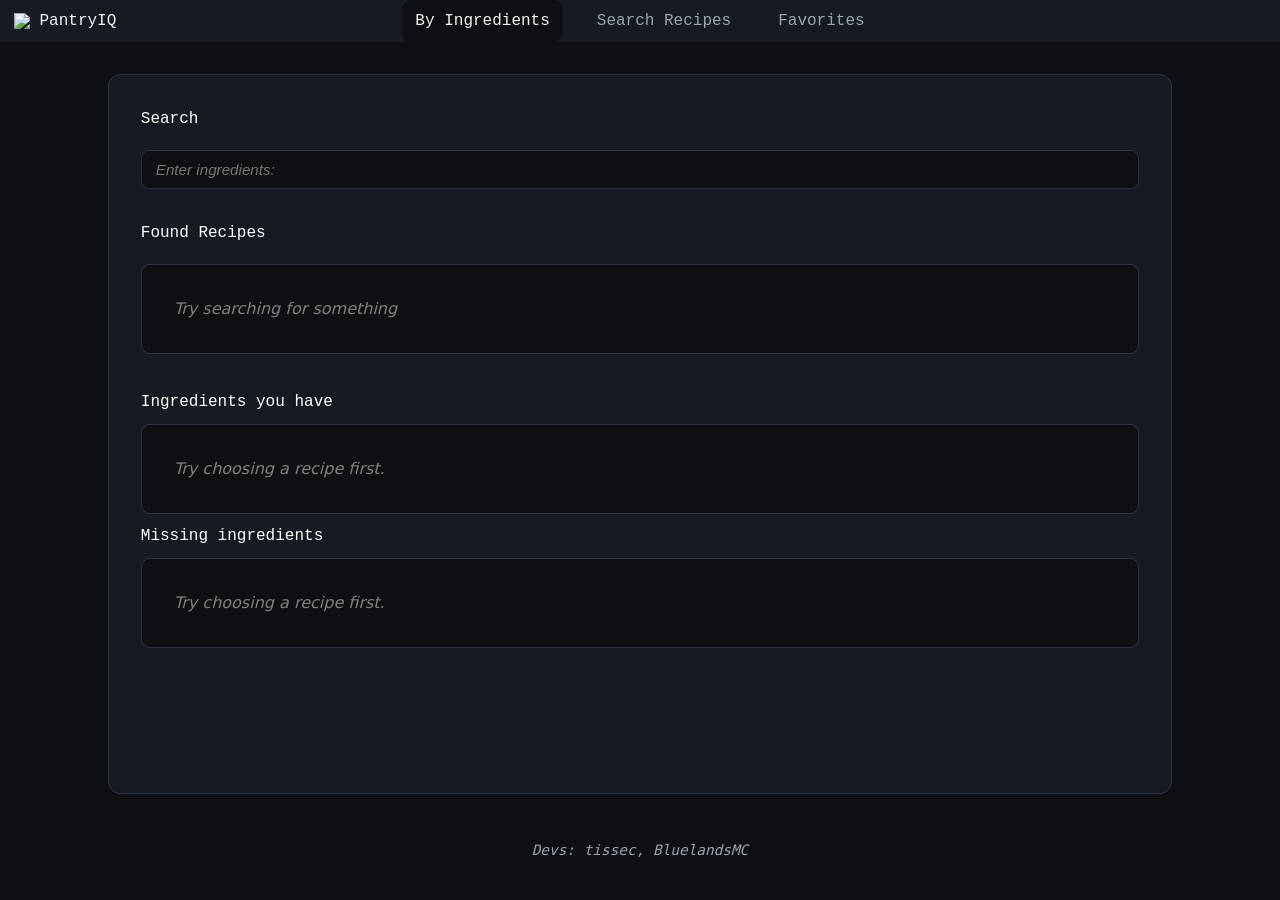
==== html/byIngredients.html @ 43af67f8 "Frontend improvements and homepage. Added new favicon. Modified the navbar. Added homepage. and more" ====
<!DOCTYPE html>
<html lang="en">
<head>
    <meta charset="UTF-8">
    <meta name="viewport" content="width=device-width, initial-scale=1.0">
    <link rel="icon" href="/favicon.ico" type="image/x-icon"/>
    <link rel="stylesheet" href="/css/dark-theme.css">
    <script src="/js/byIngredients.js" defer></script>
    <title>ByIngredients - PantryIQ</title>
</head>
<body>
    <!-- TOP BAR ---------------------------------------------------------------------------------------------->
    <div class="navbar">
        <a href="/"><img src="/favicon.ico" id="logo">PantryIQ</a>
        <div class="centerme">
            <a class="active" href="/byIngredients">By Ingredients</a>
            <a href="">Search Recipes</a>
            <a href="">Favorites</a>
        </div>
    </div >

    <!--MAIN CONTENT ------------------------------------------------------------------------------------------>
    <div class="mainContent">
        <div class="otherMainContent">
            <div class="row">
                <div class="InputSection">
                    <a>Search</a>
                    <input type="text" id="firstinputsection" placeholder="Enter ingredients:">
                </div>
                <div class="RecipeSection">
                    <a>Found Recipes</a>
                    <div class="reciperesults">
                        <p class="info">Try searching for something</p>
                    </div>
                </div>
            </div>
            <div class="ShoppingSection">
                <a>Ingredients you have</a>
                <div class="MissingShoppingList">
                    <p class="info">Try choosing a recipe first.</p>
                    <!--<div class="shoppingitem">
                        <input type="checkbox">
                        <a>200g Mozarella Cheese</a>
                    </div>-->
                </div>
                <a>Missing ingredients</a>
                <div class="MatchingShoppingList">
                    <p class="info">Try choosing a recipe first.</p>
                    <!--<div class="shoppingitem">
                        <input type="checkbox">
                        <a>200g Mozarella Cheese</a>
                    </div>-->
                </div>
            </div>
        </div>
    </div>
    <pre>Devs: tissec, BluelandsMC</pre>
</body>
</html>
---- css/dark-theme.css ----
:root {
    --bg-dark: #0d0f12;
    --card-bg: #161a22;
    --card-hover: #1f2430;
    --border-color: #2d3342;
    --accent-color: #38bdf8;
    --accent-hover: #0284c7;
    --text-primary: #f3f4f6;
    --text-secondary: #9ca3af;
    --font-stack: system-ui, -apple-system, BlinkMacSystemFont, 'Segoe UI', Roboto, sans-serif;
    --font-mono: 'Courier New', Courier, monospace;
}

body {
    background-color: var(--bg-dark);
    color: var(--text-primary);
    font-family: var(--font-stack);
    line-height: 1.5;
    margin: 0;
    padding: 0;
}

a {
    color: white;
    font-family: 'Courier New', Courier, monospace;
}

h1 {
    color: var(--text-primary);
    text-align: center;
    font-family: var(--font-mono);
    font-size: 2rem;
    letter-spacing: -0.5px;
}

.info {
    color: gray;
    font-style: italic;
}

.navbar {
    display: flex;
    background-color: var(--card-bg);
    overflow: hidden;
}

.navbar a {
    color: var(--text-primary);
    padding: 1vh 1.5vh;
    text-decoration: none;
    font-size: medium;
    transition: ease 0.2s;
    border-radius: 1vh;
}

.navbar a:hover {
    color: var(--text-secondary);
    background-color: var(--bg-dark);
}

.navbar a.active {
    color: var(--text-primary);
    background-color: var(--bg-dark);
    border-radius: 1vh;
}

.navbar a.active:hover {
    color: var(--text-secondary);
    background-color: var(--bg-dark);
}

#logo {
    height: 30px;
    vertical-align: middle;
    margin-right: 10px;
}

.headerButtons {
    justify-content: center;
    gap: 12px;
}

.headerButtons button {
    color: var(--text-primary);
    background-color: var(--card-bg);
    border: 1px solid var(--border-color);
    border-radius: 8px;
    padding: 8px 18px;
    font-family: var(--font-stack);
    font-weight: 500;
    font-size: 0.9rem;
    cursor: pointer;
    transition: all 0.2s ease;
}

.headerButtons button:hover {
    background-color: var(--accent-color);
    border-color: var(--accent-color);
    color: #000;
    transform: translateY(-1px);
}

.centerme {
    position: absolute;
    display: flex;
    left: 50%;
    transform: translate(-50%);
    align-self: center;
    text-align: center;
    font-size: 1.2rem;
    gap: 20px;
}

.centerme a {
    color: var(--text-secondary);
    text-decoration: none;
    transition: color 0.2s ease;
}

.mainContent {
    display: flex;
    justify-content: center;
    min-height: 80vh;
    padding: 2rem 1rem;
}

.otherMainContent {
    padding: 2rem;
    width: 80%;
    max-width: 1000px;
    border: 1px solid var(--border-color);
    border-radius: 12px;
    background-color: var(--card-bg);
}

.InputSection {
    display: flex;
    flex-direction: column;
    flex: 1;
    gap: 10px;
}

.InputSection input {
    padding: 10px 14px;
    margin-top: 1vh;
    background-color: var(--bg-dark);
    border: 1px solid var(--border-color);
    border-radius: 8px;
    color: var(--text-primary);
    font-size: 0.95rem;
    outline: none;
    transition: border-color 0.2s ease;
}

.InputSection input:focus {
    border-color: var(--accent-color);
}

.RecipeSection {
    display: flex;
    flex-direction: column;
    flex: 1;
    gap: 10px;
    margin-top: 2rem;
}

.RecipeSection a {
    display: flex;
    text-align: left;
}

.reciperesults {
    margin-top: 1vh;
    padding: 1rem 2rem;
    flex-direction: column;
    gap: 12px;
    border: 1px solid var(--border-color);
    border-radius: 1vh;
    background-color: var(--bg-dark);
}

.reciperesult {
    flex-direction: column;
    gap: 8px;
    margin-bottom: 2vh;
    border: 1px solid var(--border-color);
    border-radius: 10px;
    padding: 1rem;
    transition: transform 0.2s ease, border-color 0.2s ease;
}

.reciperesult:hover {
    border-color: var(--accent-color);
    transform: translateY(-2px);
}

.reciperesult a {
    text-align: left;
}

.reciperesultbuttons button {
    flex: 1;
    padding: 8px 12px;
    background-color: var(--card-bg);
    border: 1px solid var(--border-color);
    border-radius: 6px;
    color: var(--text-primary);
    font-size: 0.85rem;
    cursor: pointer;
    transition: background-color 0.2s ease;
}

.reciperesultbuttons button:hover {
    background-color: var(--border-color);
}

.ShoppingSection {
    order: 3;
    display: flex;
    flex-direction: column;
    width: 100%;
    padding-top: 4vh;
    gap: 10px;
}

.ShoppingSection a {
    text-align: left;
}

.MissingShoppingList {
    flex-direction: column;
    gap: 8px;
    padding: 1rem 2rem;
    border: 1px solid var(--border-color);
    border-radius: 1vh;
    background-color: var(--bg-dark);
}

.MatchingShoppingList {
    flex-direction: column;
    gap: 8px;
    padding: 1rem 2rem;
    border: 1px solid var(--border-color);
    border-radius: 1vh;
    background-color: var(--bg-dark);
}

.shoppingitem {
    margin-bottom: 1vh;
    align-items: center;
    gap: 10px;
    padding: 8px 12px;
    background-color: var(--bg-dark);
    border-radius: 6px;
    border: 1px solid var(--border-color);
}

.shoppingitem input[type="checkbox"] {
    accent-color: var(--accent-color);
    cursor: pointer;
}

#firstinputsection {
    font-style: italic;
}

pre {
  color: var(--text-secondary);
  font-family: "Fira Code", "Cascadia Code", Consolas, Monaco, "Andale Mono", "Ubuntu Mono", monospace;
  font-size: 0.9rem;
  font-style: italic;
  text-align: center;
}


/* From Uiverse.io by iZOXVL Modified by tissec */ 
.boton-elegante {
  padding: 15px 30px;
  border: 2px solid var(--border-color);
  background-color: var(--bg-dark);
  color: #ffffff;
  font-size: 1.2rem;
  cursor: pointer;
  border-radius: 30px;
  transition: all 0.4s ease;
  outline: none;
  position: relative;
  overflow: hidden;
  font-weight: bold;
}

.boton-elegante::after {
  content: "";
  position: absolute;
  top: 0;
  left: 0;
  width: 100%;
  height: 100%;
  background: radial-gradient(
    circle,
    rgba(255, 255, 255, 0.25) 0%,
    rgba(255, 255, 255, 0) 70%
  );
  transform: scale(0);
  transition: transform 0.5s ease;
}

.boton-elegante:hover::after {
  transform: scale(4);
}

.boton-elegante:hover {
  border-color: #666666;
  background: #292929;
}
/* ------------------------------------------------------- */


/* From Uiverse.io by Creatlydev Modified by tissec*/ 
.btn-github {
  cursor: pointer;
  display: flex;
  gap: 0.5rem;
  border: none;

  transition: all 0.5s cubic-bezier(0.165, 0.84, 0.44, 1);
  border-radius: 100px;
  font-weight: 800;
  place-content: center;

  padding: 0.75rem 1rem;
  font-size: 0.825rem;
  line-height: 1rem;

  background-color: rgba(0, 0, 0, 0.4);
  box-shadow:
    inset 0 1px 0 0 rgba(255, 255, 255, 0.04),
    inset 0 0 0 1px rgba(255, 255, 255, 0.04);
  color: #fff;
}

.btn-github:hover {
  box-shadow:
    inset 0 1px 0 0 rgba(255, 255, 255, 0.08),
    inset 0 0 0 1px rgba(252, 232, 3, 0.08);
  color: #fce803;
  transform: translate(0, -0.25rem);
  background-color: rgba(0, 0, 0, 0.5);
}
/* ------------------------------------------------------- */
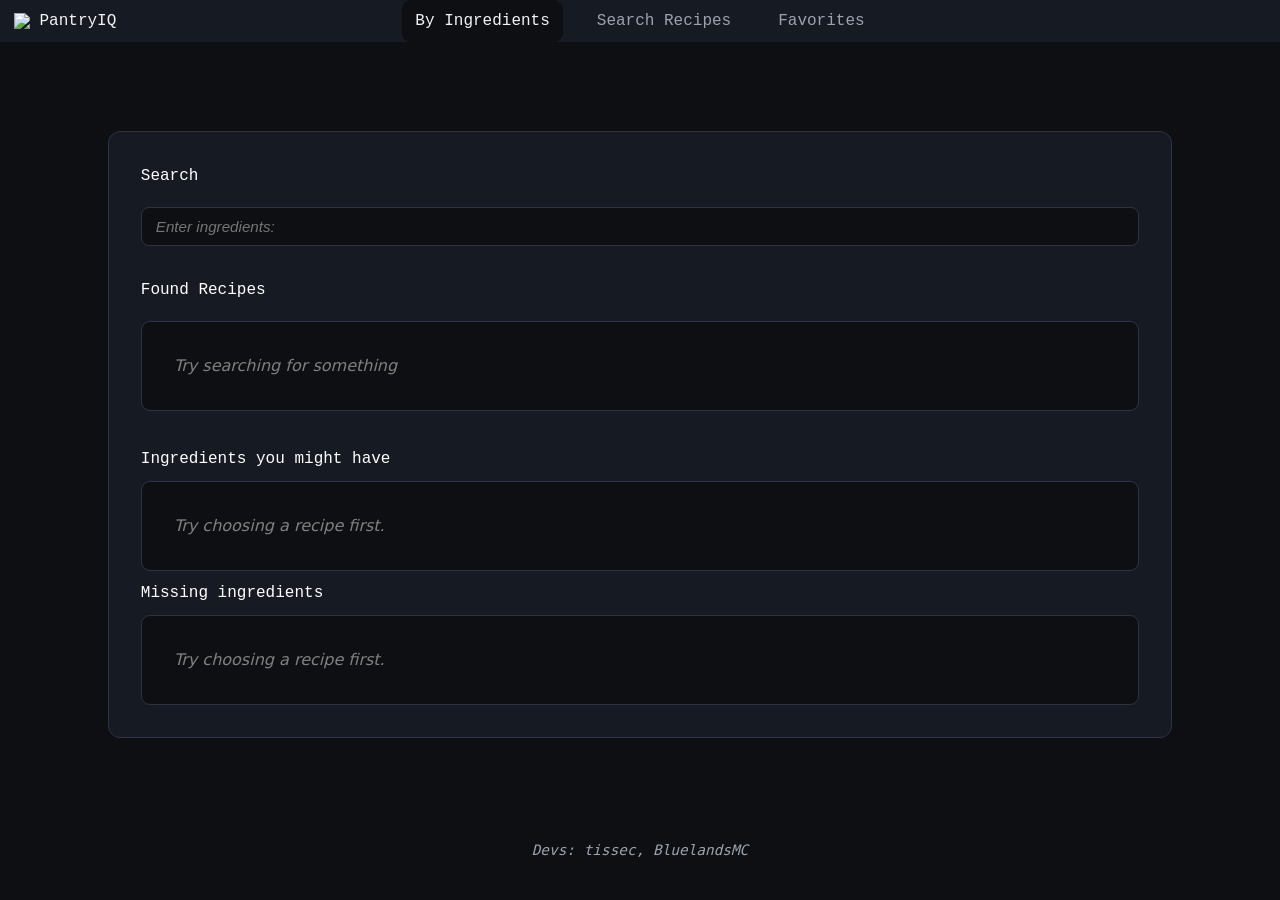
==== commit 40f04bdf: "Refactor search functionality and improve HTML structure" ====
--- a/html/byIngredients.html
+++ b/html/byIngredients.html
@@ -1,23 +1,25 @@
 <!DOCTYPE html>
 <html lang="en">
+
 <head>
     <meta charset="UTF-8">
     <meta name="viewport" content="width=device-width, initial-scale=1.0">
-    <link rel="icon" href="/favicon.ico" type="image/x-icon"/>
+    <link rel="icon" href="/favicon.ico" type="image/x-icon" />
     <link rel="stylesheet" href="/css/dark-theme.css">
     <script src="/js/byIngredients.js" defer></script>
     <title>ByIngredients - PantryIQ</title>
 </head>
+
 <body>
     <!-- TOP BAR ---------------------------------------------------------------------------------------------->
     <div class="navbar">
         <a href="/"><img src="/favicon.ico" id="logo">PantryIQ</a>
         <div class="centerme">
             <a class="active" href="/byIngredients">By Ingredients</a>
-            <a href="">Search Recipes</a>
-            <a href="">Favorites</a>
+            <a href="/searchrecipes">Search Recipes</a>
+            <a href="/favorites">Favorites</a>
         </div>
-    </div >
+    </div>
 
     <!--MAIN CONTENT ------------------------------------------------------------------------------------------>
     <div class="mainContent">
@@ -35,7 +37,7 @@
                 </div>
             </div>
             <div class="ShoppingSection">
-                <a>Ingredients you have</a>
+                <a>Ingredients you might have</a>
                 <div class="MissingShoppingList">
                     <p class="info">Try choosing a recipe first.</p>
                     <!--<div class="shoppingitem">
@@ -56,4 +58,5 @@
     </div>
     <pre>Devs: tissec, BluelandsMC</pre>
 </body>
+
 </html>
--- a/css/dark-theme.css
+++ b/css/dark-theme.css
@@ -120,6 +120,7 @@
 .mainContent {
     display: flex;
     justify-content: center;
+    align-items: center;
     min-height: 80vh;
     padding: 2rem 1rem;
 }
@@ -127,7 +128,6 @@
 .otherMainContent {
     padding: 2rem;
     width: 80%;
-    max-width: 1000px;
     border: 1px solid var(--border-color);
     border-radius: 12px;
     background-color: var(--card-bg);
@@ -174,9 +174,14 @@
     padding: 1rem 2rem;
     flex-direction: column;
     gap: 12px;
-    border: 1px solid var(--border-color);
-    border-radius: 1vh;
-    background-color: var(--bg-dark);
+    border-radius: 1vh;
+    background-color: var(--bg-dark);
+    border: 1px solid var(--border-color);
+    max-height: 350px;
+    overflow-y: auto;
+
+    scrollbar-width: thin;
+    scrollbar-color: var(--accent-color) var(--bg-dark);
 }
 
 .reciperesult {
@@ -234,6 +239,11 @@
     border: 1px solid var(--border-color);
     border-radius: 1vh;
     background-color: var(--bg-dark);
+    max-height: 350px;
+    overflow-y: auto;
+
+    scrollbar-width: thin;
+    scrollbar-color: var(--accent-color) var(--bg-dark);
 }
 
 .MatchingShoppingList {
@@ -243,16 +253,22 @@
     border: 1px solid var(--border-color);
     border-radius: 1vh;
     background-color: var(--bg-dark);
+    max-height: 350px;
+    overflow-y: auto;
+
+    scrollbar-width: thin;
+    scrollbar-color: var(--accent-color) var(--bg-dark);
 }
 
 .shoppingitem {
     margin-bottom: 1vh;
     align-items: center;
     gap: 10px;
-    padding: 8px 12px;
-    background-color: var(--bg-dark);
+    background-color: var(--bg-dark);
+    /*
     border-radius: 6px;
     border: 1px solid var(--border-color);
+    */
 }
 
 .shoppingitem input[type="checkbox"] {
@@ -265,86 +281,86 @@
 }
 
 pre {
-  color: var(--text-secondary);
-  font-family: "Fira Code", "Cascadia Code", Consolas, Monaco, "Andale Mono", "Ubuntu Mono", monospace;
-  font-size: 0.9rem;
-  font-style: italic;
-  text-align: center;
-}
-
-
-/* From Uiverse.io by iZOXVL Modified by tissec */ 
+    color: var(--text-secondary);
+    font-family: "Fira Code", "Cascadia Code", Consolas, Monaco, "Andale Mono", "Ubuntu Mono", monospace;
+    font-size: 0.9rem;
+    font-style: italic;
+    text-align: center;
+}
+
+
+/* From Uiverse.io by iZOXVL Modified by tissec */
 .boton-elegante {
-  padding: 15px 30px;
-  border: 2px solid var(--border-color);
-  background-color: var(--bg-dark);
-  color: #ffffff;
-  font-size: 1.2rem;
-  cursor: pointer;
-  border-radius: 30px;
-  transition: all 0.4s ease;
-  outline: none;
-  position: relative;
-  overflow: hidden;
-  font-weight: bold;
+    padding: 15px 30px;
+    border: 2px solid var(--border-color);
+    background-color: var(--bg-dark);
+    color: #ffffff;
+    font-size: 1.2rem;
+    cursor: pointer;
+    border-radius: 30px;
+    transition: all 0.4s ease;
+    outline: none;
+    position: relative;
+    overflow: hidden;
+    font-weight: bold;
 }
 
 .boton-elegante::after {
-  content: "";
-  position: absolute;
-  top: 0;
-  left: 0;
-  width: 100%;
-  height: 100%;
-  background: radial-gradient(
-    circle,
-    rgba(255, 255, 255, 0.25) 0%,
-    rgba(255, 255, 255, 0) 70%
-  );
-  transform: scale(0);
-  transition: transform 0.5s ease;
+    content: "";
+    position: absolute;
+    top: 0;
+    left: 0;
+    width: 100%;
+    height: 100%;
+    background: radial-gradient(circle,
+            rgba(255, 255, 255, 0.25) 0%,
+            rgba(255, 255, 255, 0) 70%);
+    transform: scale(0);
+    transition: transform 0.5s ease;
 }
 
 .boton-elegante:hover::after {
-  transform: scale(4);
+    transform: scale(4);
 }
 
 .boton-elegante:hover {
-  border-color: #666666;
-  background: #292929;
-}
+    border-color: #666666;
+    background: #292929;
+}
+
 /* ------------------------------------------------------- */
 
 
-/* From Uiverse.io by Creatlydev Modified by tissec*/ 
+/* From Uiverse.io by Creatlydev Modified by tissec*/
 .btn-github {
-  cursor: pointer;
-  display: flex;
-  gap: 0.5rem;
-  border: none;
-
-  transition: all 0.5s cubic-bezier(0.165, 0.84, 0.44, 1);
-  border-radius: 100px;
-  font-weight: 800;
-  place-content: center;
-
-  padding: 0.75rem 1rem;
-  font-size: 0.825rem;
-  line-height: 1rem;
-
-  background-color: rgba(0, 0, 0, 0.4);
-  box-shadow:
-    inset 0 1px 0 0 rgba(255, 255, 255, 0.04),
-    inset 0 0 0 1px rgba(255, 255, 255, 0.04);
-  color: #fff;
+    cursor: pointer;
+    display: flex;
+    gap: 0.5rem;
+    border: none;
+
+    transition: all 0.5s cubic-bezier(0.165, 0.84, 0.44, 1);
+    border-radius: 100px;
+    font-weight: 800;
+    place-content: center;
+
+    padding: 0.75rem 1rem;
+    font-size: 0.825rem;
+    line-height: 1rem;
+
+    background-color: rgba(0, 0, 0, 0.4);
+    box-shadow:
+        inset 0 1px 0 0 rgba(255, 255, 255, 0.04),
+        inset 0 0 0 1px rgba(255, 255, 255, 0.04);
+    color: #fff;
 }
 
 .btn-github:hover {
-  box-shadow:
-    inset 0 1px 0 0 rgba(255, 255, 255, 0.08),
-    inset 0 0 0 1px rgba(252, 232, 3, 0.08);
-  color: #fce803;
-  transform: translate(0, -0.25rem);
-  background-color: rgba(0, 0, 0, 0.5);
-}
+    box-shadow:
+        inset 0 1px 0 0 rgba(255, 255, 255, 0.08),
+        inset 0 0 0 1px rgba(252, 232, 3, 0.08);
+    color: #fce803;
+    transform: translate(0, -0.25rem);
+    background-color: rgba(0, 0, 0, 0.5);
+}
+
 /* ------------------------------------------------------- */
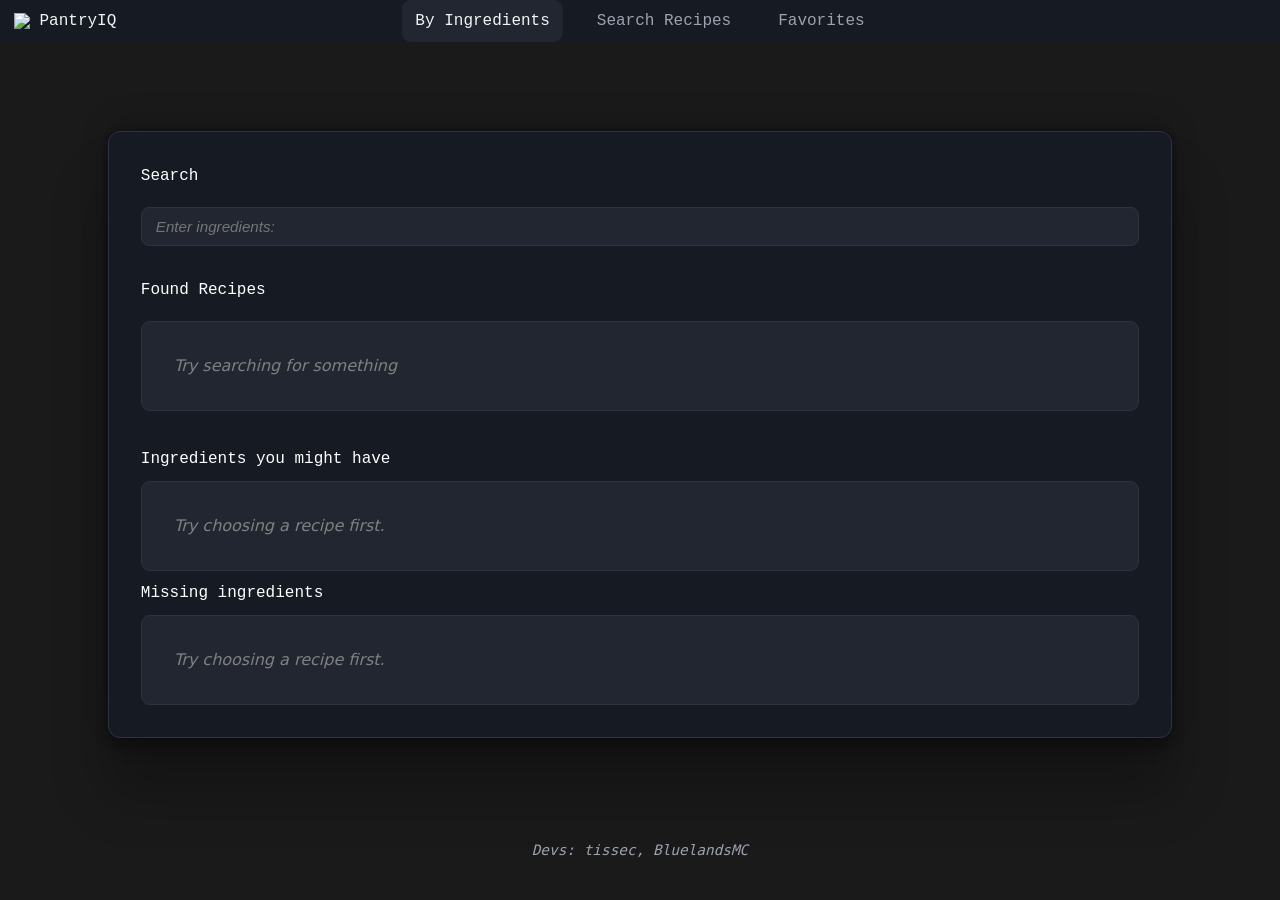
==== commit 0a90abf6: "improve recipe display Update dark theme colors, enhance button styles, and improve recipe display" ====
--- a/html/byIngredients.html
+++ b/html/byIngredients.html
@@ -24,18 +24,18 @@
     <!--MAIN CONTENT ------------------------------------------------------------------------------------------>
     <div class="mainContent">
         <div class="otherMainContent">
-            <div class="row">
-                <div class="InputSection">
-                    <a>Search</a>
-                    <input type="text" id="firstinputsection" placeholder="Enter ingredients:">
-                </div>
-                <div class="RecipeSection">
-                    <a>Found Recipes</a>
-                    <div class="reciperesults">
-                        <p class="info">Try searching for something</p>
-                    </div>
+
+            <div class="InputSection">
+                <a>Search</a>
+                <input type="text" id="firstinputsection" placeholder="Enter ingredients:">
+            </div>
+            <div class="RecipeSection">
+                <a>Found Recipes</a>
+                <div class="reciperesults">
+                    <p class="info">Try searching for something</p>
                 </div>
             </div>
+
             <div class="ShoppingSection">
                 <a>Ingredients you might have</a>
                 <div class="MissingShoppingList">
--- a/css/dark-theme.css
+++ b/css/dark-theme.css
@@ -1,10 +1,12 @@
 :root {
-    --bg-dark: #0d0f12;
+    --bg-dark: #1a1a1a;
+    /* #0d0f12 */
     --card-bg: #161a22;
+    --button-bg: #212631;
     --card-hover: #1f2430;
     --border-color: #2d3342;
-    --accent-color: #38bdf8;
-    --accent-hover: #0284c7;
+    --accent-color: #212631;
+    --accent-hover: #404246;
     --text-primary: #f3f4f6;
     --text-secondary: #9ca3af;
     --font-stack: system-ui, -apple-system, BlinkMacSystemFont, 'Segoe UI', Roboto, sans-serif;
@@ -33,6 +35,27 @@
     letter-spacing: -0.5px;
 }
 
+button {
+    flex: 1;
+    padding: 8px 12px;
+    background-color: var(--button-bg);
+    border: 1px solid var(--border-color);
+    border-radius: 10px;
+    color: var(--text-primary);
+    font-size: 0.85rem;
+    cursor: pointer;
+    transition: background-color 0.2s ease;
+    box-shadow: rgba(0, 0, 0, 0.15) 1.95px 1.95px 2.6px;
+}
+
+.row {
+    display: flex;
+    //*    flex-direction: row;
+    align-items: center;
+    gap: 10px;
+    **/
+}
+
 .info {
     color: gray;
     font-style: italic;
@@ -55,18 +78,18 @@
 
 .navbar a:hover {
     color: var(--text-secondary);
-    background-color: var(--bg-dark);
+    background-color: var(--accent-color);
 }
 
 .navbar a.active {
     color: var(--text-primary);
-    background-color: var(--bg-dark);
+    background-color: var(--accent-color);
     border-radius: 1vh;
 }
 
 .navbar a.active:hover {
     color: var(--text-secondary);
-    background-color: var(--bg-dark);
+    background-color: var(--accent-color);
 }
 
 #logo {
@@ -131,6 +154,7 @@
     border: 1px solid var(--border-color);
     border-radius: 12px;
     background-color: var(--card-bg);
+    box-shadow: rgba(0, 0, 0, 0.25) 0px 54px 55px, rgba(0, 0, 0, 0.12) 0px -12px 30px, rgba(0, 0, 0, 0.12) 0px 4px 6px, rgba(0, 0, 0, 0.17) 0px 12px 13px, rgba(0, 0, 0, 0.09) 0px -3px 5px;
 }
 
 .InputSection {
@@ -143,7 +167,7 @@
 .InputSection input {
     padding: 10px 14px;
     margin-top: 1vh;
-    background-color: var(--bg-dark);
+    background-color: var(--accent-color);
     border: 1px solid var(--border-color);
     border-radius: 8px;
     color: var(--text-primary);
@@ -175,13 +199,13 @@
     flex-direction: column;
     gap: 12px;
     border-radius: 1vh;
-    background-color: var(--bg-dark);
+    background-color: var(--accent-color);
     border: 1px solid var(--border-color);
     max-height: 350px;
     overflow-y: auto;
 
     scrollbar-width: thin;
-    scrollbar-color: var(--accent-color) var(--bg-dark);
+    scrollbar-color: rgb(0, 132, 255) var(--accent-color);
 }
 
 .reciperesult {
@@ -238,12 +262,12 @@
     padding: 1rem 2rem;
     border: 1px solid var(--border-color);
     border-radius: 1vh;
-    background-color: var(--bg-dark);
+    background-color: var(--accent-color);
     max-height: 350px;
     overflow-y: auto;
 
     scrollbar-width: thin;
-    scrollbar-color: var(--accent-color) var(--bg-dark);
+    scrollbar-color: rgb(0, 132, 255) var(--accent-color);
 }
 
 .MatchingShoppingList {
@@ -252,19 +276,19 @@
     padding: 1rem 2rem;
     border: 1px solid var(--border-color);
     border-radius: 1vh;
-    background-color: var(--bg-dark);
+    background-color: var(--accent-color);
     max-height: 350px;
     overflow-y: auto;
 
     scrollbar-width: thin;
-    scrollbar-color: var(--accent-color) var(--bg-dark);
+    scrollbar-color: rgb(0, 132, 255) var(--accent-color);
 }
 
 .shoppingitem {
     margin-bottom: 1vh;
     align-items: center;
     gap: 10px;
-    background-color: var(--bg-dark);
+    background-color: var(--accent-color);
     /*
     border-radius: 6px;
     border: 1px solid var(--border-color);
@@ -288,79 +312,9 @@
     text-align: center;
 }
 
-
-/* From Uiverse.io by iZOXVL Modified by tissec */
-.boton-elegante {
-    padding: 15px 30px;
-    border: 2px solid var(--border-color);
-    background-color: var(--bg-dark);
-    color: #ffffff;
-    font-size: 1.2rem;
-    cursor: pointer;
-    border-radius: 30px;
-    transition: all 0.4s ease;
-    outline: none;
-    position: relative;
-    overflow: hidden;
-    font-weight: bold;
-}
-
-.boton-elegante::after {
-    content: "";
-    position: absolute;
-    top: 0;
-    left: 0;
-    width: 100%;
-    height: 100%;
-    background: radial-gradient(circle,
-            rgba(255, 255, 255, 0.25) 0%,
-            rgba(255, 255, 255, 0) 70%);
-    transform: scale(0);
-    transition: transform 0.5s ease;
-}
-
-.boton-elegante:hover::after {
-    transform: scale(4);
-}
-
-.boton-elegante:hover {
-    border-color: #666666;
-    background: #292929;
-}
-
-/* ------------------------------------------------------- */
-
-
-/* From Uiverse.io by Creatlydev Modified by tissec*/
-.btn-github {
-    cursor: pointer;
-    display: flex;
-    gap: 0.5rem;
-    border: none;
-
-    transition: all 0.5s cubic-bezier(0.165, 0.84, 0.44, 1);
-    border-radius: 100px;
-    font-weight: 800;
-    place-content: center;
-
-    padding: 0.75rem 1rem;
-    font-size: 0.825rem;
-    line-height: 1rem;
-
-    background-color: rgba(0, 0, 0, 0.4);
-    box-shadow:
-        inset 0 1px 0 0 rgba(255, 255, 255, 0.04),
-        inset 0 0 0 1px rgba(255, 255, 255, 0.04);
-    color: #fff;
-}
-
-.btn-github:hover {
-    box-shadow:
-        inset 0 1px 0 0 rgba(255, 255, 255, 0.08),
-        inset 0 0 0 1px rgba(252, 232, 3, 0.08);
-    color: #fce803;
-    transform: translate(0, -0.25rem);
-    background-color: rgba(0, 0, 0, 0.5);
-}
-
-/* ------------------------------------------------------- */+.recipeImg {
+    width: 20%;
+    height: auto;
+    border-radius: 8px;
+    margin-bottom: 10px;
+}
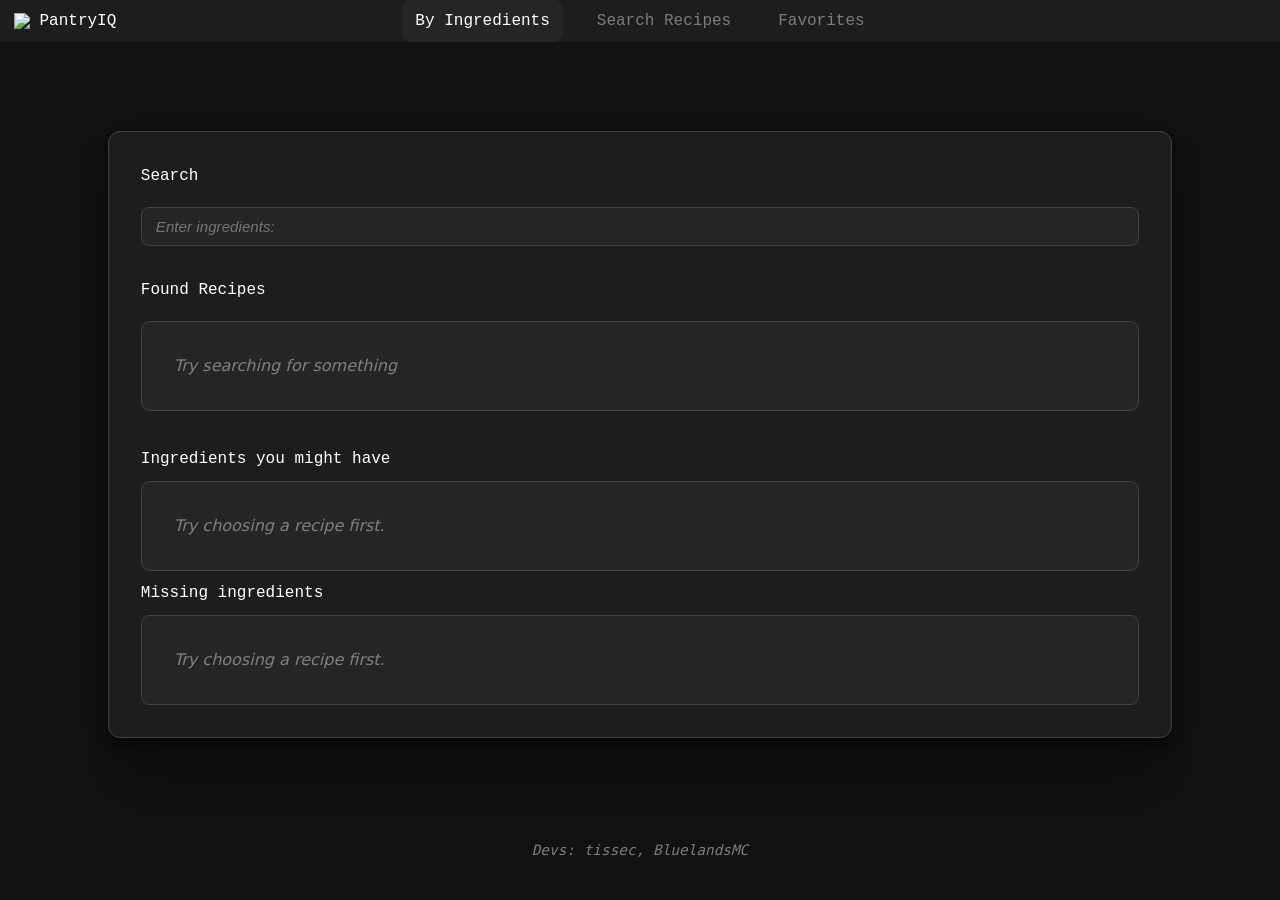
==== commit 0ba1487d: "Code Clean-Up & Organization (With AI)" ====
--- a/html/byIngredients.html
+++ b/html/byIngredients.html
@@ -6,6 +6,7 @@
     <meta name="viewport" content="width=device-width, initial-scale=1.0">
     <link rel="icon" href="/favicon.ico" type="image/x-icon" />
     <link rel="stylesheet" href="/css/dark-theme.css">
+    <script src="/js/shared.js" defer></script>
     <script src="/js/byIngredients.js" defer></script>
     <title>ByIngredients - PantryIQ</title>
 </head>
@@ -31,7 +32,7 @@
             </div>
             <div class="RecipeSection">
                 <a>Found Recipes</a>
-                <div class="reciperesults">
+                <div class="reciperesults"> <!--Results will appear here-->
                     <p class="info">Try searching for something</p>
                 </div>
             </div>
--- a/css/dark-theme.css
+++ b/css/dark-theme.css
@@ -1,20 +1,68 @@
 :root {
-    --bg-dark: #1a1a1a;
-    /* #0d0f12 */
-    --card-bg: #161a22;
-    --button-bg: #212631;
-    --card-hover: #1f2430;
-    --border-color: #2d3342;
-    --accent-color: #212631;
-    --accent-hover: #404246;
-    --text-primary: #f3f4f6;
-    --text-secondary: #9ca3af;
+    /* Base text colors */
+    --pantry-theme-light-a0: #ffffff;
+    --pantry-theme-dark-a0: #000000;
+
+    /* Theme primary colors */
+    --pantry-theme-primary-a0: #918ea8;
+    --pantry-theme-primary-a10: #9b99b0;
+    --pantry-theme-primary-a20: #a6a4b9;
+    --pantry-theme-primary-a30: #b1afc2;
+    --pantry-theme-primary-a40: #bcbaca;
+    --pantry-theme-primary-a50: #c6c5d3;
+
+    /* Theme surface colors */
+    --pantry-theme-surface-a0: #121212;
+    --pantry-theme-surface-a10: #252525;
+    --pantry-theme-surface-a20: #393939;
+    --pantry-theme-surface-a30: #4f4f4f;
+    --pantry-theme-surface-a40: #666;
+    --pantry-theme-surface-a50: #7d7d7d;
+
+    /* Theme tonal surface colors */
+    --pantry-theme-surface-tonal-a0: #1d1d1f;
+    --pantry-theme-surface-tonal-a10: #303032;
+    --pantry-theme-surface-tonal-a20: #434345;
+    --pantry-theme-surface-tonal-a30: #58585a;
+    --pantry-theme-surface-tonal-a40: #6e6e70;
+    --pantry-theme-surface-tonal-a50: #858586;
+
+    /* Success colors */
+    --pantry-theme-success-a0: #7dff95;
+    --pantry-theme-success-a10: #9dffac;
+    --pantry-theme-success-a20: #b8ffc1;
+
+    /* Warning colors */
+    --pantry-theme-warning-a0: #ffbc5e;
+    --pantry-theme-warning-a10: #ffca83;
+    --pantry-theme-warning-a20: #ffd8a4;
+
+    /* Danger colors */
+    --pantry-theme-danger-a0: #ff8080;
+    --pantry-theme-danger-a10: #ff9b99;
+    --pantry-theme-danger-a20: #ffb5b2;
+
+    /* Info colors */
+    --pantry-theme-info-a0: #87d1ff;
+    --pantry-theme-info-a10: #a1dbff;
+    --pantry-theme-info-a20: #b9e4ff;
+
+    --bg-dark: var(--pantry-theme-surface-a0);
+    --card-bg: var(--pantry-theme-surface-tonal-a0);
+    --button-bg: var(--pantry-theme-surface-a10);
+    --card-hover: var(--pantry-theme-surface-tonal-a10);
+    --border-color: var(--pantry-theme-surface-tonal-a20);
+    --accent-color: var(--pantry-theme-surface-a10);
+    --accent-hover: var(--pantry-theme-surface-a20);
+    --text-primary: var(--pantry-theme-light-a0);
+    --text-secondary: var(--pantry-theme-surface-a50);
     --font-stack: system-ui, -apple-system, BlinkMacSystemFont, 'Segoe UI', Roboto, sans-serif;
     --font-mono: 'Courier New', Courier, monospace;
 }
 
+/* Base styles */
 body {
-    background-color: var(--bg-dark);
+    background-color: var(--pantry-theme-surface-a0);
     color: var(--text-primary);
     font-family: var(--font-stack);
     line-height: 1.5;
@@ -23,12 +71,12 @@
 }
 
 a {
-    color: white;
+    color: var(--pantry-theme-light-a0);
     font-family: 'Courier New', Courier, monospace;
 }
 
 h1 {
-    color: var(--text-primary);
+    color: var(--pantry-theme-light-a0);
     text-align: center;
     font-family: var(--font-mono);
     font-size: 2rem;
@@ -38,37 +86,30 @@
 button {
     flex: 1;
     padding: 8px 12px;
-    background-color: var(--button-bg);
-    border: 1px solid var(--border-color);
+    background-color: var(--pantry-theme-surface-tonal-a10);
+    border: 1px solid var(--pantry-theme-surface-tonal-a30);
     border-radius: 10px;
-    color: var(--text-primary);
+    color: var(--pantry-theme-light-a0);
     font-size: 0.85rem;
     cursor: pointer;
     transition: background-color 0.2s ease;
     box-shadow: rgba(0, 0, 0, 0.15) 1.95px 1.95px 2.6px;
 }
 
-.row {
-    display: flex;
-    //*    flex-direction: row;
-    align-items: center;
-    gap: 10px;
-    **/
-}
-
 .info {
     color: gray;
     font-style: italic;
 }
 
+/* Navigation */
 .navbar {
     display: flex;
-    background-color: var(--card-bg);
+    background-color: var(--pantry-theme-surface-tonal-a0);
     overflow: hidden;
 }
 
 .navbar a {
-    color: var(--text-primary);
+    color: var(--pantry-theme-light-a0);
     padding: 1vh 1.5vh;
     text-decoration: none;
     font-size: medium;
@@ -77,50 +118,25 @@
 }
 
 .navbar a:hover {
-    color: var(--text-secondary);
-    background-color: var(--accent-color);
+    color: var(--pantry-theme-light-a0);
+    background-color: var(--pantry-theme-surface-a10);
 }
 
 .navbar a.active {
-    color: var(--text-primary);
-    background-color: var(--accent-color);
+    color: var(--pantry-theme-light-a0);
+    background-color: var(--pantry-theme-surface-a10);
     border-radius: 1vh;
 }
 
 .navbar a.active:hover {
-    color: var(--text-secondary);
-    background-color: var(--accent-color);
+    color: var(--pantry-theme-light-a0);
+    background-color: var(--pantry-theme-surface-a20);
 }
 
 #logo {
     height: 30px;
     vertical-align: middle;
     margin-right: 10px;
-}
-
-.headerButtons {
-    justify-content: center;
-    gap: 12px;
-}
-
-.headerButtons button {
-    color: var(--text-primary);
-    background-color: var(--card-bg);
-    border: 1px solid var(--border-color);
-    border-radius: 8px;
-    padding: 8px 18px;
-    font-family: var(--font-stack);
-    font-weight: 500;
-    font-size: 0.9rem;
-    cursor: pointer;
-    transition: all 0.2s ease;
-}
-
-.headerButtons button:hover {
-    background-color: var(--accent-color);
-    border-color: var(--accent-color);
-    color: #000;
-    transform: translateY(-1px);
 }
 
 .centerme {
@@ -140,6 +156,7 @@
     transition: color 0.2s ease;
 }
 
+/* Layout */
 .mainContent {
     display: flex;
     justify-content: center;
@@ -151,9 +168,9 @@
 .otherMainContent {
     padding: 2rem;
     width: 80%;
-    border: 1px solid var(--border-color);
+    border: 1px solid var(--pantry-theme-surface-tonal-a20);
     border-radius: 12px;
-    background-color: var(--card-bg);
+    background-color: var(--pantry-theme-surface-tonal-a0);
     box-shadow: rgba(0, 0, 0, 0.25) 0px 54px 55px, rgba(0, 0, 0, 0.12) 0px -12px 30px, rgba(0, 0, 0, 0.12) 0px 4px 6px, rgba(0, 0, 0, 0.17) 0px 12px 13px, rgba(0, 0, 0, 0.09) 0px -3px 5px;
 }
 
@@ -167,17 +184,17 @@
 .InputSection input {
     padding: 10px 14px;
     margin-top: 1vh;
-    background-color: var(--accent-color);
-    border: 1px solid var(--border-color);
+    background-color: var(--pantry-theme-surface-a10);
+    border: 1px solid var(--pantry-theme-surface-tonal-a20);
     border-radius: 8px;
-    color: var(--text-primary);
+    color: var(--pantry-theme-light-a0);
     font-size: 0.95rem;
     outline: none;
     transition: border-color 0.2s ease;
 }
 
 .InputSection input:focus {
-    border-color: var(--accent-color);
+    border-color: var(--pantry-theme-primary-a0);
 }
 
 .RecipeSection {
@@ -196,14 +213,12 @@
 .reciperesults {
     margin-top: 1vh;
     padding: 1rem 2rem;
-    flex-direction: column;
     gap: 12px;
     border-radius: 1vh;
     background-color: var(--accent-color);
     border: 1px solid var(--border-color);
     max-height: 350px;
     overflow-y: auto;
-
     scrollbar-width: thin;
     scrollbar-color: rgb(0, 132, 255) var(--accent-color);
 }
@@ -243,6 +258,7 @@
     background-color: var(--border-color);
 }
 
+/* Shopping lists */
 .ShoppingSection {
     order: 3;
     display: flex;
@@ -256,7 +272,8 @@
     text-align: left;
 }
 
-.MissingShoppingList {
+.MissingShoppingList,
+.MatchingShoppingList {
     flex-direction: column;
     gap: 8px;
     padding: 1rem 2rem;
@@ -265,21 +282,6 @@
     background-color: var(--accent-color);
     max-height: 350px;
     overflow-y: auto;
-
-    scrollbar-width: thin;
-    scrollbar-color: rgb(0, 132, 255) var(--accent-color);
-}
-
-.MatchingShoppingList {
-    flex-direction: column;
-    gap: 8px;
-    padding: 1rem 2rem;
-    border: 1px solid var(--border-color);
-    border-radius: 1vh;
-    background-color: var(--accent-color);
-    max-height: 350px;
-    overflow-y: auto;
-
     scrollbar-width: thin;
     scrollbar-color: rgb(0, 132, 255) var(--accent-color);
 }
@@ -289,10 +291,6 @@
     align-items: center;
     gap: 10px;
     background-color: var(--accent-color);
-    /*
-    border-radius: 6px;
-    border: 1px solid var(--border-color);
-    */
 }
 
 .shoppingitem input[type="checkbox"] {
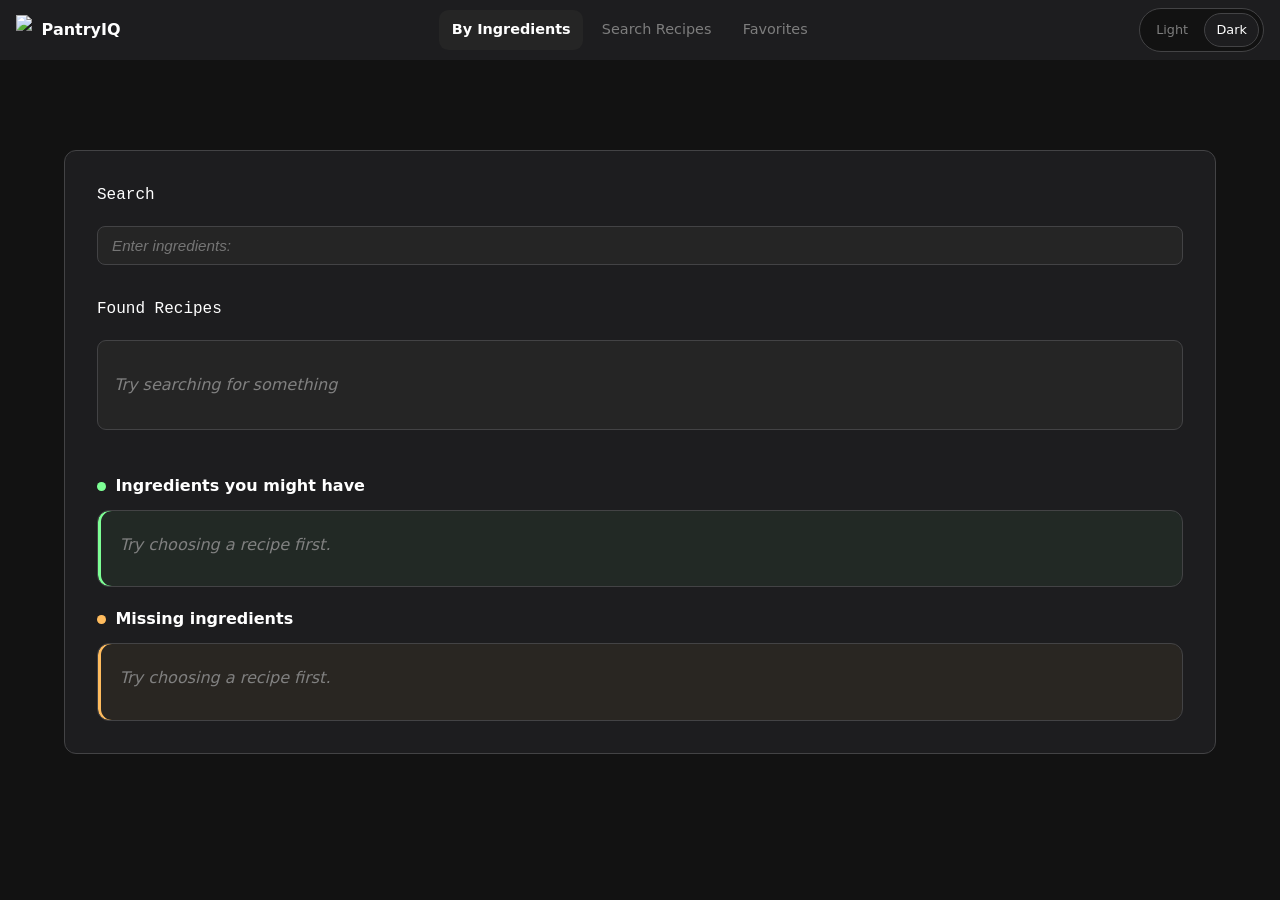
==== commit 0ae53a6a: "Implement theme switching functionality and enhance UI components" ====
--- a/html/byIngredients.html
+++ b/html/byIngredients.html
@@ -5,7 +5,8 @@
     <meta charset="UTF-8">
     <meta name="viewport" content="width=device-width, initial-scale=1.0">
     <link rel="icon" href="/favicon.ico" type="image/x-icon" />
-    <link rel="stylesheet" href="/css/dark-theme.css">
+    <link id="theme-stylesheet" rel="stylesheet" href="/css/dark-theme.css">
+    <script src="/js/theme.js" defer></script>
     <script src="/js/shared.js" defer></script>
     <script src="/js/byIngredients.js" defer></script>
     <title>ByIngredients - PantryIQ</title>
@@ -19,6 +20,10 @@
             <a class="active" href="/byIngredients">By Ingredients</a>
             <a href="/searchrecipes">Search Recipes</a>
             <a href="/favorites">Favorites</a>
+        </div>
+        <div class="theme-switcher" role="group" aria-label="Color theme">
+            <button class="theme-btn light-btn" type="button" data-theme="light">Light</button>
+            <button class="theme-btn dark-btn active" type="button" data-theme="dark" aria-current="true">Dark</button>
         </div>
     </div>
 
@@ -57,7 +62,6 @@
             </div>
         </div>
     </div>
-    <pre>Devs: tissec, BluelandsMC</pre>
 </body>
 
 </html>
--- a/css/dark-theme.css
+++ b/css/dark-theme.css
@@ -103,57 +103,103 @@
 
 /* Navigation */
 .navbar {
-    display: flex;
+    display: grid;
+    grid-template-columns: auto minmax(0, 1fr) auto;
+    align-items: center;
+    gap: 1rem;
+    padding: 0.5rem 1rem;
     background-color: var(--pantry-theme-surface-tonal-a0);
-    overflow: hidden;
-}
-
-.navbar a {
+}
+
+.navbar>a {
+    display: flex;
+    align-items: center;
+    padding: 0.35rem 0;
     color: var(--pantry-theme-light-a0);
-    padding: 1vh 1.5vh;
+    font-family: var(--font-stack);
+    font-size: 1rem;
+    font-weight: 700;
     text-decoration: none;
-    font-size: medium;
-    transition: ease 0.2s;
-    border-radius: 1vh;
-}
-
-.navbar a:hover {
-    color: var(--pantry-theme-light-a0);
-    background-color: var(--pantry-theme-surface-a10);
-}
-
-.navbar a.active {
-    color: var(--pantry-theme-light-a0);
-    background-color: var(--pantry-theme-surface-a10);
-    border-radius: 1vh;
-}
-
-.navbar a.active:hover {
-    color: var(--pantry-theme-light-a0);
-    background-color: var(--pantry-theme-surface-a20);
+}
+
+.navbar>a:hover {
+    color: var(--pantry-theme-primary-a0);
 }
 
 #logo {
     height: 30px;
     vertical-align: middle;
-    margin-right: 10px;
+    margin-right: 0.6rem;
 }
 
 .centerme {
-    position: absolute;
-    display: flex;
-    left: 50%;
-    transform: translate(-50%);
-    align-self: center;
-    text-align: center;
-    font-size: 1.2rem;
-    gap: 20px;
+    display: flex;
+    justify-self: center;
+    align-items: center;
+    gap: 0.35rem;
 }
 
 .centerme a {
+    padding: 0.55rem 0.8rem;
+    border-radius: 0.6rem;
     color: var(--text-secondary);
+    font-family: var(--font-stack);
+    font-size: 0.9rem;
     text-decoration: none;
-    transition: color 0.2s ease;
+    transition: color 0.2s ease, background-color 0.2s ease;
+}
+
+.centerme a:hover {
+    color: var(--text-primary);
+    background-color: var(--pantry-theme-surface-a10);
+}
+
+.centerme a.active {
+    color: var(--text-primary);
+    background-color: var(--pantry-theme-surface-a10);
+    font-weight: 600;
+}
+
+.theme-switcher {
+    display: flex;
+    align-items: center;
+    justify-self: end;
+    gap: 0.25rem;
+    margin: 0;
+    padding: 0.25rem;
+    border: 1px solid var(--border-color);
+    border-radius: 999px;
+    background-color: var(--pantry-theme-surface-a0);
+}
+
+.theme-btn {
+    flex: 0 0 auto;
+    padding: 0.4rem 0.7rem;
+    border: 1px solid transparent;
+    border-radius: 999px;
+    background-color: transparent;
+    box-shadow: none;
+    color: var(--text-secondary);
+    font: inherit;
+    font-size: 0.8rem;
+    white-space: nowrap;
+}
+
+.theme-btn:hover {
+    background-color: var(--pantry-theme-surface-a10);
+    color: var(--text-primary);
+}
+
+.theme-btn.active,
+.theme-btn[aria-current="true"] {
+    border-color: var(--border-color);
+    background-color: var(--card-bg);
+    color: var(--text-primary);
+}
+
+.theme-btn:focus-visible {
+    outline: 2px solid var(--pantry-theme-primary-a20);
+    outline-offset: 2px;
 }
 
 /* Layout */
@@ -166,12 +212,12 @@
 }
 
 .otherMainContent {
+    box-sizing: border-box;
     padding: 2rem;
-    width: 80%;
+    width: min(100%, 72rem);
     border: 1px solid var(--pantry-theme-surface-tonal-a20);
     border-radius: 12px;
     background-color: var(--pantry-theme-surface-tonal-a0);
-    box-shadow: rgba(0, 0, 0, 0.25) 0px 54px 55px, rgba(0, 0, 0, 0.12) 0px -12px 30px, rgba(0, 0, 0, 0.12) 0px 4px 6px, rgba(0, 0, 0, 0.17) 0px 12px 13px, rgba(0, 0, 0, 0.09) 0px -3px 5px;
 }
 
 .InputSection {
@@ -212,8 +258,11 @@
 
 .reciperesults {
     margin-top: 1vh;
-    padding: 1rem 2rem;
-    gap: 12px;
+    padding: 1rem;
+    display: grid;
+    grid-template-columns: repeat(auto-fit, minmax(min(100%, 16rem), 1fr));
+    align-items: stretch;
+    gap: 1rem;
     border-radius: 1vh;
     background-color: var(--accent-color);
     border: 1px solid var(--border-color);
@@ -224,12 +273,13 @@
 }
 
 .reciperesult {
+    display: flex;
     flex-direction: column;
-    gap: 8px;
-    margin-bottom: 2vh;
+    min-width: 0;
     border: 1px solid var(--border-color);
     border-radius: 10px;
-    padding: 1rem;
+    overflow: hidden;
+    background-color: var(--card-bg);
     transition: transform 0.2s ease, border-color 0.2s ease;
 }
 
@@ -238,12 +288,90 @@
     transform: translateY(-2px);
 }
 
-.reciperesult a {
-    text-align: left;
+.recipeMedia {
+    position: relative;
+    aspect-ratio: 16 / 10;
+    overflow: hidden;
+    background-color: var(--pantry-theme-surface-a10);
+}
+
+.recipeImg {
+    display: block;
+    width: 100%;
+    height: 100%;
+    object-fit: cover;
+}
+
+.recipeFavorite {
+    position: absolute;
+    top: 0.75rem;
+    right: 0.75rem;
+    display: grid;
+    place-items: center;
+    width: 2.75rem;
+    height: 2.75rem;
+    padding: 0;
+    border-radius: 50%;
+    background-color: rgb(18 18 18 / 75%);
+    color: var(--text-primary);
+    font-size: 1.5rem;
+    line-height: 1;
+}
+
+.recipeFavorite[aria-pressed="true"] {
+    color: var(--pantry-theme-danger-a0);
+}
+
+.recipeFavorite:focus-visible,
+.reciperesultbuttons button:focus-visible {
+    outline: 2px solid var(--pantry-theme-primary-a20);
+    outline-offset: 2px;
+}
+
+.recipeCardContent {
+    display: flex;
+    flex: 1;
+    flex-direction: column;
+    gap: 0.75rem;
+    min-width: 0;
+    padding: 1rem;
+}
+
+.recipeTitle {
+    margin: 0;
+    font-size: 1.1rem;
+    line-height: 1.3;
+    overflow-wrap: anywhere;
+}
+
+.recipeDescription {
+    margin: 0;
+    color: var(--text-secondary);
+    overflow-wrap: anywhere;
+}
+
+.recipeEmpty {
+    grid-column: 1 / -1;
+    padding: 0.5rem;
+}
+
+.recipeEmpty p {
+    margin: 0.25rem 0;
+}
+
+.recipeEmpty p+p {
+    color: var(--text-secondary);
+}
+
+.reciperesultbuttons {
+    display: flex;
+    gap: 0.5rem;
+    margin-top: auto;
 }
 
 .reciperesultbuttons button {
     flex: 1;
+    min-width: 0;
     padding: 8px 12px;
     background-color: var(--card-bg);
     border: 1px solid var(--border-color);
@@ -265,37 +393,115 @@
     flex-direction: column;
     width: 100%;
     padding-top: 4vh;
-    gap: 10px;
-}
-
-.ShoppingSection a {
+    gap: 0.75rem;
+}
+
+.ShoppingSection>a {
+    display: flex;
+    align-items: center;
+    gap: 0.6rem;
+    margin-top: 0.5rem;
+    color: var(--text-primary);
+    font-family: var(--font-stack);
+    font-size: 1rem;
+    font-weight: 650;
     text-align: left;
+}
+
+.ShoppingSection>a::before {
+    width: 0.55rem;
+    height: 0.55rem;
+    border-radius: 50%;
+    background-color: var(--pantry-theme-success-a0);
+    content: "";
+}
+
+.ShoppingSection>a:nth-of-type(2)::before {
+    background-color: var(--pantry-theme-warning-a0);
 }
 
 .MissingShoppingList,
 .MatchingShoppingList {
+    display: flex;
     flex-direction: column;
-    gap: 8px;
-    padding: 1rem 2rem;
+    gap: 0.65rem;
+    min-height: 3rem;
+    padding: 0.85rem;
     border: 1px solid var(--border-color);
-    border-radius: 1vh;
-    background-color: var(--accent-color);
+    border-radius: 12px;
     max-height: 350px;
     overflow-y: auto;
     scrollbar-width: thin;
     scrollbar-color: rgb(0, 132, 255) var(--accent-color);
 }
 
+.MissingShoppingList {
+    background-color: rgb(125 255 149 / 5%);
+    box-shadow: inset 3px 0 0 var(--pantry-theme-success-a0);
+}
+
+.MatchingShoppingList {
+    background-color: rgb(255 188 94 / 5%);
+    box-shadow: inset 3px 0 0 var(--pantry-theme-warning-a0);
+}
+
 .shoppingitem {
-    margin-bottom: 1vh;
-    align-items: center;
-    gap: 10px;
-    background-color: var(--accent-color);
+    display: flex;
+    align-items: center;
+    gap: 0.75rem;
+    min-width: 0;
+    padding: 0.75rem;
+    border: 1px solid var(--border-color);
+    border-radius: 9px;
+    background-color: var(--card-bg);
+    transition: border-color 0.2s ease, background-color 0.2s ease, transform 0.2s ease;
+}
+
+.MissingShoppingList .shoppingitem {
+    border-left: 3px solid var(--pantry-theme-success-a0);
+}
+
+.MatchingShoppingList .shoppingitem {
+    border-left: 3px solid var(--pantry-theme-warning-a0);
+}
+
+.shoppingitem:hover {
+    border-color: var(--pantry-theme-primary-a0);
+    background-color: var(--card-hover);
+    transform: translateY(-1px);
+}
+
+.shoppingitem a {
+    min-width: 0;
+    color: var(--text-primary);
+    font-family: var(--font-stack);
+    line-height: 1.4;
+    overflow-wrap: anywhere;
+    text-decoration: none;
 }
 
 .shoppingitem input[type="checkbox"] {
-    accent-color: var(--accent-color);
+    flex: 0 0 auto;
+    width: 1.15rem;
+    height: 1.15rem;
+    margin: 0;
+    accent-color: var(--pantry-theme-success-a0);
     cursor: pointer;
+}
+
+.MatchingShoppingList .shoppingitem input[type="checkbox"] {
+    accent-color: var(--pantry-theme-warning-a0);
+}
+
+.shoppingitem input[type="checkbox"]:focus-visible {
+    outline: 2px solid var(--pantry-theme-primary-a20);
+    outline-offset: 3px;
+}
+
+.MissingShoppingList>.info,
+.MatchingShoppingList>.info {
+    margin: 0;
+    padding: 0.5rem;
 }
 
 #firstinputsection {
@@ -310,9 +516,41 @@
     text-align: center;
 }
 
-.recipeImg {
-    width: 20%;
-    height: auto;
-    border-radius: 8px;
-    margin-bottom: 10px;
+@media (max-width: 480px) {
+    .mainContent {
+        padding: 1rem 0.75rem;
+    }
+
+    .otherMainContent {
+        padding: 1rem;
+    }
+
+    .reciperesults {
+        padding: 0.75rem;
+    }
+
+    .reciperesultbuttons {
+        flex-direction: column;
+    }
+}
+
+@media (max-width: 680px) {
+    .navbar {
+        grid-template-columns: minmax(0, 1fr) auto;
+        gap: 0.5rem;
+        padding: 0.5rem 0.75rem;
+    }
+
+    .centerme {
+        grid-column: 1 / -1;
+        grid-row: 2;
+        justify-content: center;
+        flex-wrap: wrap;
+        gap: 0.15rem;
+    }
+
+    .centerme a {
+        padding: 0.5rem 0.6rem;
+        font-size: 0.85rem;
+    }
 }
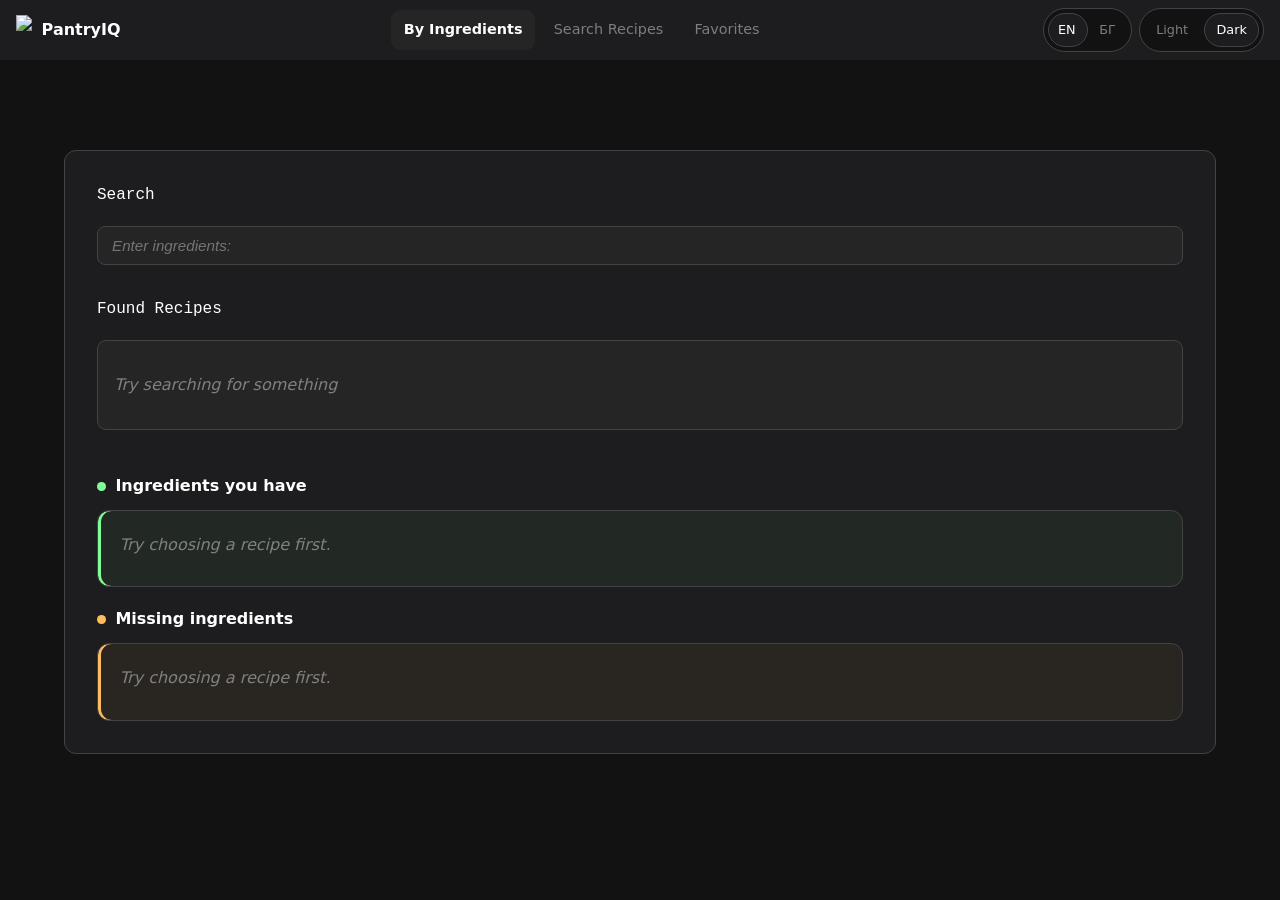
==== commit 2ed52004: "Add bilingual recipe browsing and details Add English/Bulgarian translation with LibreTranslate and " ====
--- a/html/byIngredients.html
+++ b/html/byIngredients.html
@@ -8,22 +8,30 @@
     <link id="theme-stylesheet" rel="stylesheet" href="/css/dark-theme.css">
     <script src="/js/theme.js" defer></script>
     <script src="/js/shared.js" defer></script>
+    <script src="/js/language.js" defer></script>
     <script src="/js/byIngredients.js" defer></script>
+    <script src="/js/favorites.js" defer></script>
     <title>ByIngredients - PantryIQ</title>
 </head>
 
-<body>
+<body data-page-title="ingredientsPageTitle">
     <!-- TOP BAR ---------------------------------------------------------------------------------------------->
     <div class="navbar">
         <a href="/"><img src="/favicon.ico" id="logo">PantryIQ</a>
-        <div class="centerme">
-            <a class="active" href="/byIngredients">By Ingredients</a>
-            <a href="/searchrecipes">Search Recipes</a>
-            <a href="/favorites">Favorites</a>
+        <div class="centerme" data-i18n-aria="navigationLabel">
+            <a class="active" href="/byIngredients" data-i18n="ingredientsLink">By Ingredients</a>
+            <a href="/searchrecipes" data-i18n="searchLink">Search Recipes</a>
+            <a href="/favorites" data-i18n="favoritesLink">Favorites</a>
         </div>
-        <div class="theme-switcher" role="group" aria-label="Color theme">
-            <button class="theme-btn light-btn" type="button" data-theme="light">Light</button>
-            <button class="theme-btn dark-btn active" type="button" data-theme="dark" aria-current="true">Dark</button>
+        <div class="navbar-controls">
+            <div class="language-switcher" role="group" data-i18n-aria="languageLabel">
+                <button class="language-btn" type="button" data-language="en" aria-pressed="true">EN</button>
+                <button class="language-btn" type="button" data-language="bg" aria-pressed="false">БГ</button>
+            </div>
+            <div class="theme-switcher" role="group" data-i18n-aria="themeLabel">
+                <button class="theme-btn light-btn" type="button" data-theme="light" data-i18n="lightTheme">Light</button>
+                <button class="theme-btn dark-btn active" type="button" data-theme="dark" aria-current="true" data-i18n="darkTheme">Dark</button>
+            </div>
         </div>
     </div>
 
@@ -32,28 +40,33 @@
         <div class="otherMainContent">
 
             <div class="InputSection">
-                <a>Search</a>
-                <input type="text" id="firstinputsection" placeholder="Enter ingredients:">
+                <a data-i18n="searchLabel">Search</a>
+                <input type="text" id="firstinputsection" data-i18n-placeholder="ingredientPlaceholder" placeholder="Enter ingredients:">
             </div>
             <div class="RecipeSection">
-                <a>Found Recipes</a>
+                <a data-i18n="foundRecipes">Found Recipes</a>
                 <div class="reciperesults"> <!--Results will appear here-->
-                    <p class="info">Try searching for something</p>
+                    <p class="info" data-i18n="searchPrompt">Try searching for something</p>
+                </div>
+                <div class="recipePagination" role="navigation" aria-label="Recipe pages" hidden>
+                    <button type="button" data-page-action="previous" data-i18n="previousPage">Previous</button>
+                    <span class="recipePageStatus" aria-live="polite"></span>
+                    <button type="button" data-page-action="next" data-i18n="nextPage">Next</button>
                 </div>
             </div>
 
             <div class="ShoppingSection">
-                <a>Ingredients you might have</a>
+                <a data-i18n="ingredientsHave">Ingredients you have</a>
                 <div class="MissingShoppingList">
-                    <p class="info">Try choosing a recipe first.</p>
+                    <p class="info" data-i18n="choosePrompt">Try choosing a recipe first.</p>
                     <!--<div class="shoppingitem">
                         <input type="checkbox">
                         <a>200g Mozarella Cheese</a>
                     </div>-->
                 </div>
-                <a>Missing ingredients</a>
+                <a data-i18n="ingredientsMissing">Missing ingredients</a>
                 <div class="MatchingShoppingList">
-                    <p class="info">Try choosing a recipe first.</p>
+                    <p class="info" data-i18n="choosePrompt">Try choosing a recipe first.</p>
                     <!--<div class="shoppingitem">
                         <input type="checkbox">
                         <a>200g Mozarella Cheese</a>
@@ -64,4 +77,4 @@
     </div>
 </body>
 
-</html>+</html>
--- a/css/dark-theme.css
+++ b/css/dark-theme.css
@@ -172,6 +172,70 @@
     background-color: var(--pantry-theme-surface-a0);
 }
 
+.navbar-controls {
+    display: flex;
+    align-items: center;
+    justify-self: end;
+    gap: 0.45rem;
+}
+
+.language-switcher {
+    position: relative;
+    display: flex;
+    align-items: center;
+    gap: 0.15rem;
+    padding: 0.25rem;
+    border: 1px solid var(--border-color);
+    border-radius: 999px;
+    background-color: var(--pantry-theme-surface-a0);
+}
+
+.language-switcher::before {
+    position: absolute;
+    inset: 0.25rem;
+    width: calc(50% - 0.325rem);
+    border: 1px solid var(--border-color);
+    border-radius: 999px;
+    background-color: var(--card-bg);
+    content: "";
+    transition: transform 0.2s ease;
+}
+
+.language-switcher[data-selected-language="bg"]::before {
+    transform: translateX(calc(100% + 0.15rem));
+}
+
+.language-btn {
+    position: relative;
+    z-index: 1;
+    flex: 0 0 auto;
+    min-width: 2.4rem;
+    padding: 0.4rem 0.55rem;
+    border: 1px solid transparent;
+    border-radius: 999px;
+    background: transparent;
+    box-shadow: none;
+    color: var(--text-secondary);
+    font: inherit;
+    font-size: 0.8rem;
+    white-space: nowrap;
+}
+
+.language-btn:hover {
+    background-color: var(--pantry-theme-surface-a10);
+    color: var(--text-primary);
+}
+
+.language-btn.active,
+.language-btn[aria-pressed="true"] {
+    color: var(--text-primary);
+}
+
+.language-btn:focus-visible {
+    outline: 2px solid var(--pantry-theme-primary-a20);
+    outline-offset: 2px;
+}
+
 .theme-btn {
     flex: 0 0 auto;
     padding: 0.4rem 0.7rem;
@@ -262,14 +326,166 @@
     display: grid;
     grid-template-columns: repeat(auto-fit, minmax(min(100%, 16rem), 1fr));
     align-items: stretch;
+    align-content: start;
     gap: 1rem;
     border-radius: 1vh;
     background-color: var(--accent-color);
     border: 1px solid var(--border-color);
-    max-height: 350px;
-    overflow-y: auto;
+    height: auto;
+    overflow: visible;
     scrollbar-width: thin;
     scrollbar-color: rgb(0, 132, 255) var(--accent-color);
+}
+
+.favrecipes {
+    display: grid;
+    grid-template-columns: repeat(auto-fit, minmax(min(100%, 16rem), 1fr));
+    align-items: stretch;
+    gap: 1rem;
+}
+
+.recipePagination {
+    display: flex;
+    align-items: center;
+    justify-content: center;
+    gap: 0.75rem;
+    margin-top: 0.85rem;
+}
+
+.recipePagination[hidden] {
+    display: none;
+}
+
+.recipePagination button {
+    flex: 0 0 auto;
+}
+
+.recipePageStatus {
+    min-width: 5rem;
+    color: var(--text-secondary);
+    font-size: 0.9rem;
+    text-align: center;
+}
+
+.recipePageContent {
+    padding: clamp(1rem, 3vw, 2.5rem);
+}
+
+.recipeDetailHero {
+    position: relative;
+    display: flex;
+    align-items: flex-end;
+    min-height: clamp(19rem, 46vw, 34rem);
+    overflow: hidden;
+    border-radius: 14px;
+    background-color: var(--pantry-theme-surface-a10);
+}
+
+.recipeDetailImage,
+.recipeDetailShade {
+    position: absolute;
+    inset: 0;
+    width: 100%;
+    height: 100%;
+}
+
+.recipeDetailImage {
+    object-fit: cover;
+}
+
+.recipeDetailShade {
+    background: linear-gradient(180deg, rgb(0 0 0 / 5%) 20%, rgb(0 0 0 / 82%) 100%);
+}
+
+.recipeDetailHeroContent {
+    position: relative;
+    z-index: 1;
+    width: 100%;
+    padding: clamp(1.25rem, 4vw, 3rem);
+    color: #fff;
+}
+
+.recipeBackLink {
+    display: inline-block;
+    margin-bottom: 1rem;
+    color: #fff;
+    text-decoration: underline;
+    text-underline-offset: 0.2em;
+}
+
+.recipeDetailTitle {
+    max-width: 52rem;
+    margin: 0;
+    color: #fff;
+    font-size: clamp(2rem, 5vw, 3.5rem);
+    line-height: 1.08;
+    text-align: left;
+    text-wrap: balance;
+}
+
+.recipeDetailDescription {
+    max-width: 52rem;
+    margin: 1rem 0 0;
+    color: rgb(255 255 255 / 92%);
+    font-size: clamp(1rem, 2vw, 1.2rem);
+    line-height: 1.55;
+}
+
+.recipeDetailBody {
+    max-width: 58rem;
+    margin: 0 auto;
+    padding: clamp(1.25rem, 4vw, 3rem) 0 0;
+}
+
+.recipeDetailMeta {
+    display: flex;
+    flex-wrap: wrap;
+    gap: 0.75rem 2rem;
+    padding-bottom: 1.25rem;
+    border-bottom: 1px solid var(--border-color);
+}
+
+.recipeDetailMeta p {
+    margin: 0;
+    color: var(--text-secondary);
+}
+
+.recipeDetailMeta span:last-child {
+    color: var(--text-primary);
+    font-weight: 650;
+}
+
+.recipeIngredientsSection h2 {
+    margin: 1.5rem 0 0.75rem;
+    font-family: var(--font-mono);
+}
+
+.recipeIngredientList {
+    display: grid;
+    grid-template-columns: repeat(auto-fit, minmax(min(100%, 18rem), 1fr));
+    gap: 0.5rem 2rem;
+    margin: 0;
+    padding-left: 1.25rem;
+}
+
+.recipeIngredientList li {
+    padding: 0.35rem 0;
+    color: var(--text-secondary);
+    line-height: 1.5;
+}
+
+.originalSourceLink {
+    display: inline-flex;
+    gap: 0.35rem;
+    margin-top: 2rem;
+    color: var(--pantry-theme-info-a0);
+    font-family: var(--font-stack);
+    font-weight: 650;
+    text-underline-offset: 0.2em;
+}
+
+.recipePageMessage {
+    text-align: center;
 }
 
 .reciperesult {
@@ -532,6 +748,10 @@
     .reciperesultbuttons {
         flex-direction: column;
     }
+
+    .recipeDetailHero {
+        min-height: 22rem;
+    }
 }
 
 @media (max-width: 680px) {
@@ -549,8 +769,14 @@
         gap: 0.15rem;
     }
 
+    .navbar-controls {
+        grid-column: 1 / -1;
+        grid-row: 3;
+        justify-self: center;
+    }
+
     .centerme a {
         padding: 0.5rem 0.6rem;
         font-size: 0.85rem;
     }
-}+}
